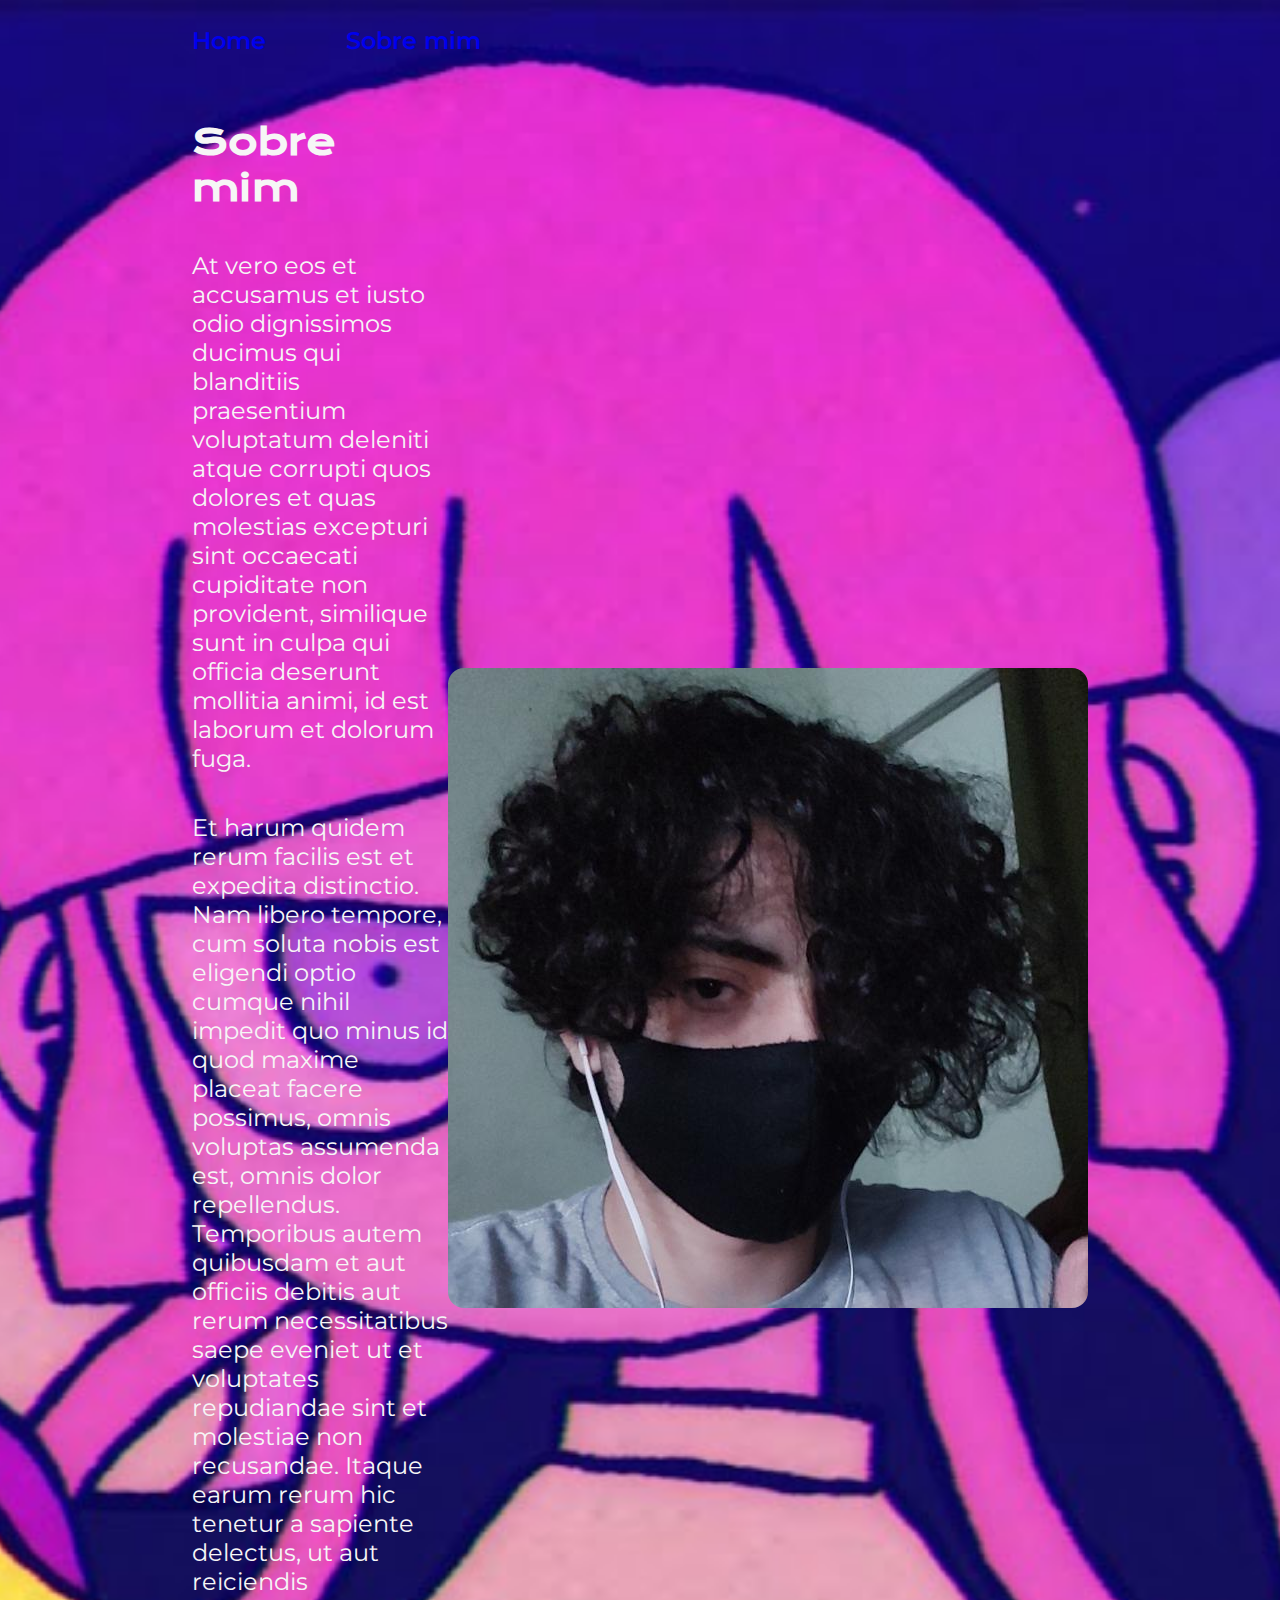
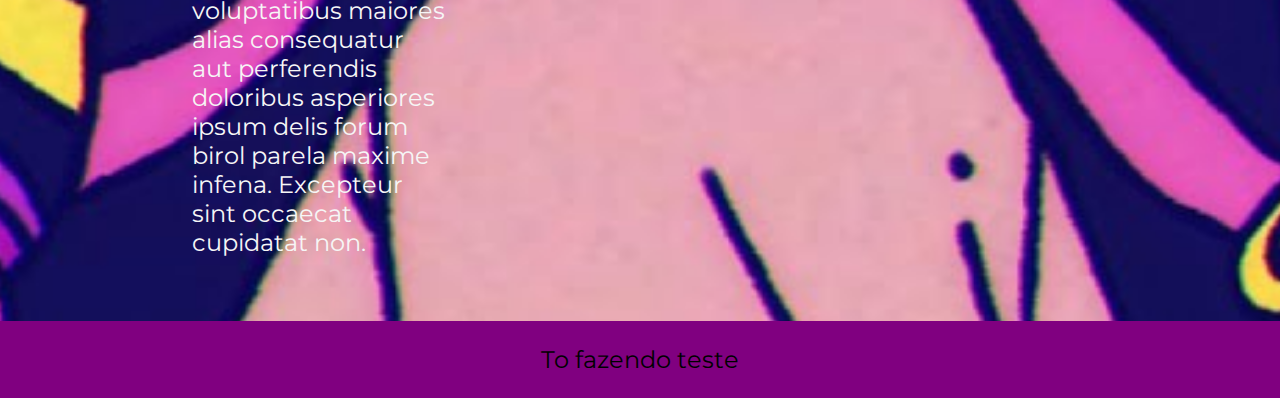
==== about.html @ 24310bce "site3.0" ====
<!DOCTYPE html>
<html lang="pt-br">
<head>
    <meta charset="UTF-8">
    <meta http-equiv="X-UA-Compatible" content="IE=edge">
    <meta name="viewport" content="width=device-width, initial-scale=1.0">
    <title>Sobre mim</title>
    <link rel="stylesheet" href="./styles/style.css">
</head>
<body>
    <header class="cabecalho">
            <nav class="cabecalho_menu">
                <a class="cabecalho_menu_link" href=index.html>Home</a>
                <a class="cabecalho_menu_link" href=about.html>Sobre mim</a>
            </nav>    
    </header>

    <main class="apresentacao">
        <section class="tudomenosimg">
            <h1 class="titulo">Sobre mim</h1>
            <p class="texto">At vero eos et accusamus et iusto odio dignissimos ducimus qui blanditiis praesentium voluptatum deleniti atque corrupti quos dolores et quas molestias excepturi sint occaecati cupiditate non provident, similique sunt in culpa qui officia deserunt mollitia animi, id est laborum et dolorum fuga.</p>
            <p class="texto">Et harum quidem rerum facilis est et expedita distinctio. Nam libero tempore, cum soluta nobis est eligendi optio cumque nihil impedit quo minus id quod maxime placeat facere possimus, omnis voluptas assumenda est, omnis dolor repellendus. Temporibus autem quibusdam et aut officiis debitis aut rerum necessitatibus saepe eveniet ut et voluptates repudiandae sint et molestiae non recusandae. Itaque earum rerum hic tenetur a sapiente delectus, ut aut reiciendis voluptatibus maiores alias consequatur aut perferendis doloribus asperiores ipsum delis forum birol parela maxime infena. Excepteur sint occaecat cupidatat non.
            </p>
        </section>
        <img class="Outraimg"  src="./assets/me.jpg" alt="eu">
    </main>

    <footer class="rodape">
        <p>To fazendo teste</p>
    </footer>
</body>
</html>
---- styles/style.css ----
@import url('https://fonts.googleapis.com/css2?family=Krona+One&family=Montserrat:ital,wght@0,400;1,600&display=swap');

:root{
    --cor-primaria: #000000;
    --cor-secundaria:#f6f6f6;
    --cor-terciaria:rgb(226, 223, 43);
    --quarta-cor:purple;

    --fonte-primaria:'Krona One', sans-serif;
    --fonte-secundaria:'Montserrat', sans-serif;
}

*{
    margin: 0;
    padding: 0;
}

body{
    background-image:url("../assets/maxresdefault\ \(1\).jpg");
    background-position: center center;
    background-repeat:no-repeat;
    background-size:cover;
    box-sizing: border-box;
    background-color:var( --cor-primaria);
    color:var(--cor-secundaria);
}

strong{
    color:var(--cor-terciaria)
}

.apresentacao{
    align-items: center;
    display: flex;
    justify-content: space-between;
   padding:5% 15%;
}

.imagem{
    width:467.71px;
    height:432px; 
    border-radius: 16px;
   
}

.Apresentacao_links{
    font-family:var(--fonte-primaria);
    font-weight:400;
    font-size: 24px;
}

.botoes{
display: flex;
justify-content: space-between;
flex-direction: column;
align-items: center;
gap: 32px;

}

.titulo{
    font-size: 36px;
    font-family: var(--fonte-primaria);
}

.texto{
    font-size: 24px;
    font-family: var(--fonte-secundaria);
    
}

.tudomenosimg{
    display: flex;
    width: 615px;
    flex-direction: column;
    gap: 40px;
}

.botao{
    display: flex;
    justify-content: center;
    gap: 16px;
    border:2px solid var(--cor-secundaria);
    width: 378px;
    text-align: center;
    border-radius: 16px;
    text-decoration: none;
    font-size: 24px;
    padding: 21.5px 0;
    font-weight: 600;
    font-family: var(--fonte-secundaria);
    color: var(--cor-secundaria);
}

.botao:hover{
    background-color: black;
    background-image:url(../assets/1b2f9b1c4d20dd0e2dabf03072496019.png);
}

.rodape{
    color: var(--cor-primaria);
    background-color:var(--quarta-cor);
    padding:24px ;
    /* position: fixed; */
    bottom: 0;
    left: 0;
    right: 0;
    text-align: center;
    font-family: var(--fonte-secundaria);
    font-size: 24px;
    font-weight: 400;
}

.cabecalho_menu_link{
font-family:var(--fonte-secundaria) ;
font-size: 24px;
font-weight: 600;
text-decoration: none;
}

.cabecalho{
    padding:2% 0% 0% 15%;

}

.cabecalho_menu{
    display: flex;
    gap:80px;
    color: var(--cor-terciaria)
}

.Outraimg{
    border-radius: 16px;
}
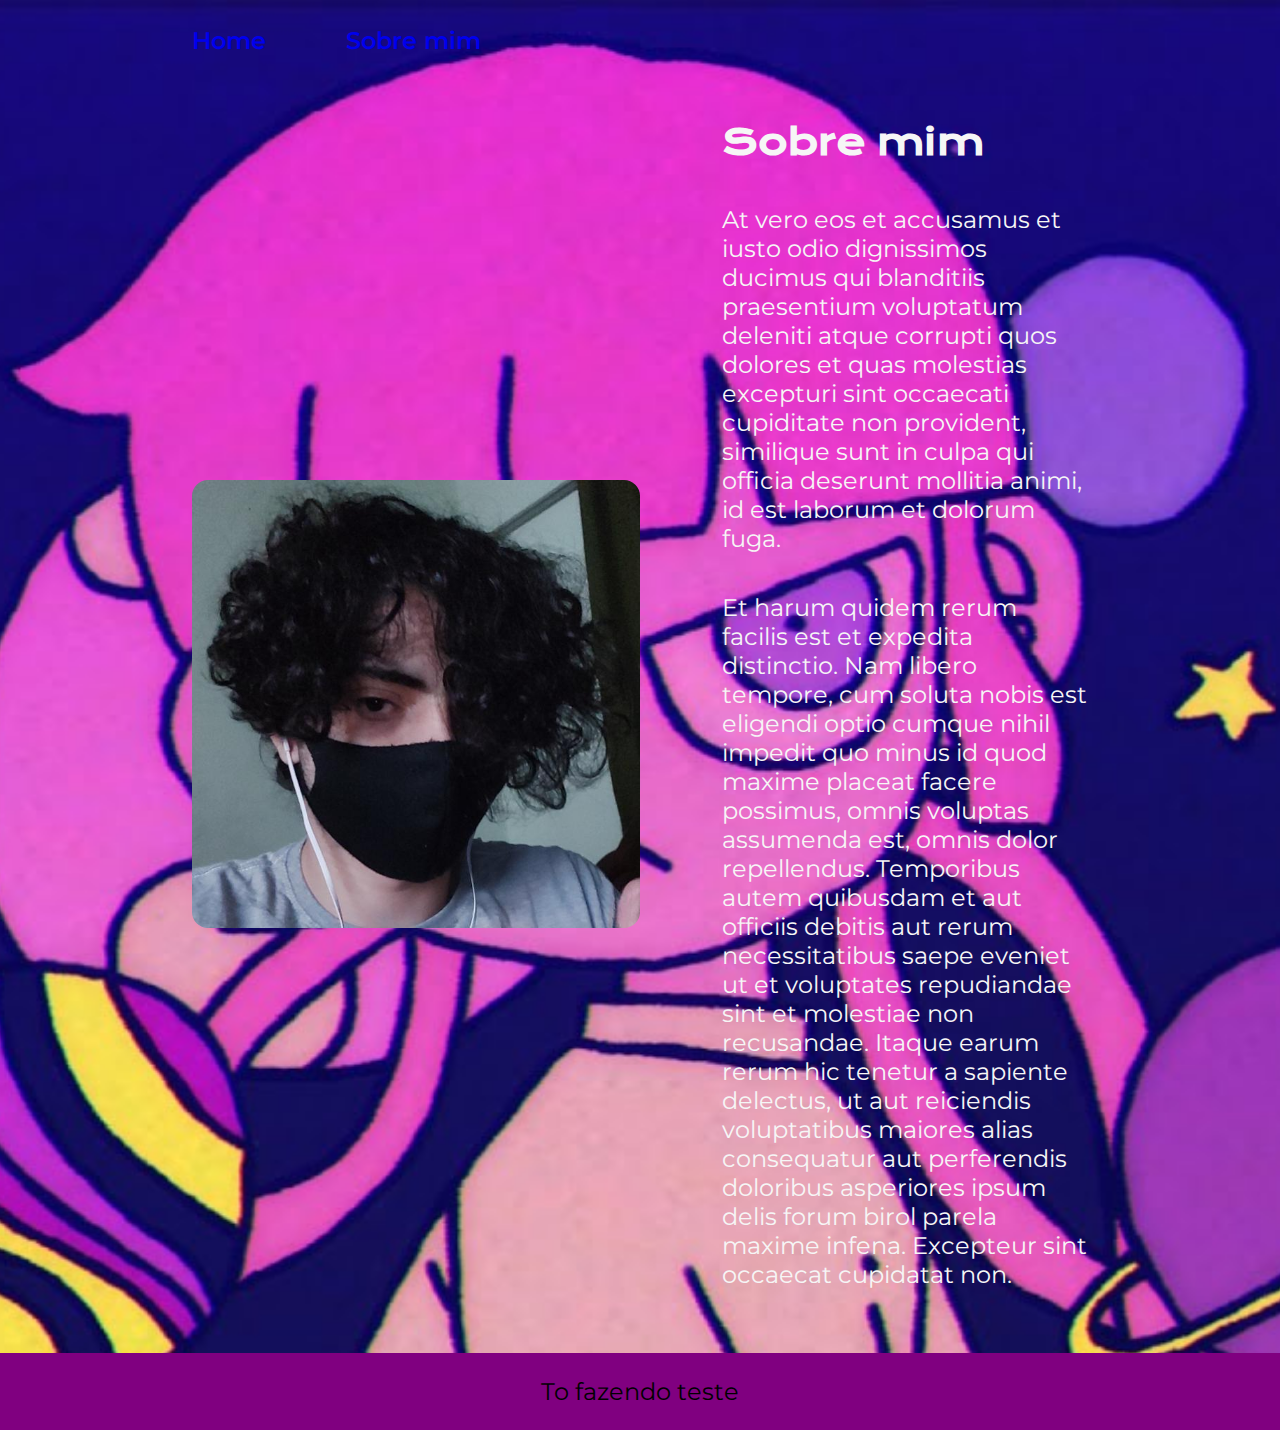
==== commit ea1fdc62: "site4.0" ====
--- a/about.html
+++ b/about.html
@@ -16,13 +16,13 @@
     </header>
 
     <main class="apresentacao">
+        <img class="imagem2"  src="./assets/me.jpg" alt="eu">
         <section class="tudomenosimg">
             <h1 class="titulo">Sobre mim</h1>
             <p class="texto">At vero eos et accusamus et iusto odio dignissimos ducimus qui blanditiis praesentium voluptatum deleniti atque corrupti quos dolores et quas molestias excepturi sint occaecati cupiditate non provident, similique sunt in culpa qui officia deserunt mollitia animi, id est laborum et dolorum fuga.</p>
             <p class="texto">Et harum quidem rerum facilis est et expedita distinctio. Nam libero tempore, cum soluta nobis est eligendi optio cumque nihil impedit quo minus id quod maxime placeat facere possimus, omnis voluptas assumenda est, omnis dolor repellendus. Temporibus autem quibusdam et aut officiis debitis aut rerum necessitatibus saepe eveniet ut et voluptates repudiandae sint et molestiae non recusandae. Itaque earum rerum hic tenetur a sapiente delectus, ut aut reiciendis voluptatibus maiores alias consequatur aut perferendis doloribus asperiores ipsum delis forum birol parela maxime infena. Excepteur sint occaecat cupidatat non.
             </p>
         </section>
-        <img class="Outraimg"  src="./assets/me.jpg" alt="eu">
     </main>
 
     <footer class="rodape">
--- a/styles/style.css
+++ b/styles/style.css
@@ -34,19 +34,18 @@
     display: flex;
     justify-content: space-between;
    padding:5% 15%;
+   gap: 82px;
 }
 
 .imagem{
-    width:467.71px;
-    height:432px; 
-    border-radius: 16px;
-   
+   width: 50%;
+    border-radius: 16px; 
 }
 
 .Apresentacao_links{
     font-family:var(--fonte-primaria);
     font-weight:400;
-    font-size: 24px;
+    font-size: 1.5rem;
 }
 
 .botoes{
@@ -59,19 +58,19 @@
 }
 
 .titulo{
-    font-size: 36px;
+    font-size: 2.25rem;
     font-family: var(--fonte-primaria);
 }
 
 .texto{
-    font-size: 24px;
+    font-size: 1.5rem;
     font-family: var(--fonte-secundaria);
     
 }
 
 .tudomenosimg{
     display: flex;
-    width: 615px;
+    width: 50%;
     flex-direction: column;
     gap: 40px;
 }
@@ -81,11 +80,11 @@
     justify-content: center;
     gap: 16px;
     border:2px solid var(--cor-secundaria);
-    width: 378px;
+    width: 50%;
     text-align: center;
     border-radius: 16px;
     text-decoration: none;
-    font-size: 24px;
+    font-size: 1.5rem;
     padding: 21.5px 0;
     font-weight: 600;
     font-family: var(--fonte-secundaria);
@@ -101,19 +100,18 @@
     color: var(--cor-primaria);
     background-color:var(--quarta-cor);
     padding:24px ;
-    /* position: fixed; */
     bottom: 0;
     left: 0;
     right: 0;
     text-align: center;
     font-family: var(--fonte-secundaria);
-    font-size: 24px;
+    font-size: 1.5rem;
     font-weight: 400;
 }
 
 .cabecalho_menu_link{
 font-family:var(--fonte-secundaria) ;
-font-size: 24px;
+font-size: 1.5rem;
 font-weight: 600;
 text-decoration: none;
 }
@@ -129,6 +127,23 @@
     color: var(--cor-terciaria)
 }
 
-.Outraimg{
+@media (max-width:1131px ){
+    .apresentacao{
+        flex-direction:column ;
+        padding: 2%;
+    
+    }
+    .cabecalho{
+        padding:5%;
+    }
+    .cabecalho_menu{
+        justify-content: center;
+    }
+    .tudomenosimg{
+        width: auto;
+    }
+}
+.imagem2{
+    width: 50%; 
     border-radius: 16px;
 }